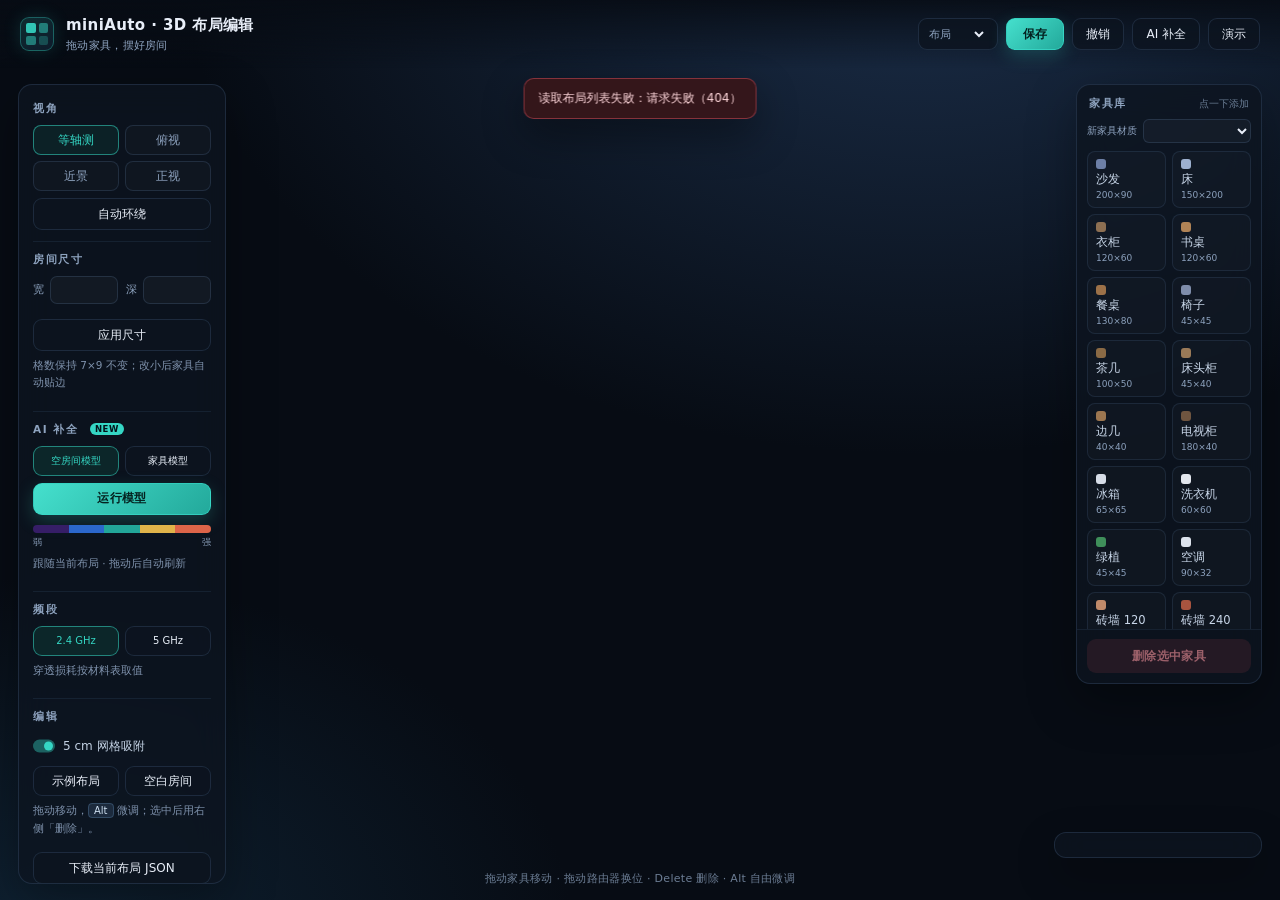
==== 3d-layout-editor/web/index.html @ d8311d0f "feat: floating material card on selected furniture" ====
<!DOCTYPE html>
<html lang="zh-CN">
<head>
<meta charset="utf-8" />
<meta name="viewport" content="width=device-width, initial-scale=1" />
<title>miniAuto · 3D 布局编辑</title>
<link rel="stylesheet" href="./style.css" />
<script type="importmap">
{
  "imports": {
    "three": "./vendor/three.module.js"
  }
}
</script>
</head>
<body>
  <div id="stage"></div>
  <div id="labels"></div>

  <div id="itemCard" class="item-card hidden">
    <div class="item-card-head">
      <b id="itemCardName">—</b>
      <span id="itemCardLoss" class="item-card-loss"></span>
    </div>
    <label class="item-card-row">
      <span>材质</span>
      <select id="itemCardMaterial" aria-label="选中家具材质"></select>
    </label>
  </div>

  <header id="topbar">
    <div class="brand">
      <div class="logo"><i></i><i></i><i></i><i></i></div>
      <div class="brand-text">
        <h1>miniAuto · 3D 布局编辑</h1>
        <p>拖动家具，摆好房间</p>
      </div>
    </div>
    <div class="top-actions">
      <label class="select-wrap">
        <span class="select-label">布局</span>
        <select id="layoutSelect" aria-label="选择布局文件"></select>
      </label>
      <button id="btnSave" class="primary" title="保存到 layout.edited.json（Ctrl+S）">保存</button>
      <button id="btnUndo" class="ghost" title="撤销（Ctrl+Z）">撤销</button>
      <button id="btnAI" class="ghost" title="用 20 个测点让模型补全全图">AI 补全</button>
      <button id="btnPresent" class="ghost" title="隐藏编辑面板，适合投屏">演示</button>
    </div>
  </header>

  <aside id="sidebar">
    <section>
      <h2>视角</h2>
      <div class="view-grid" id="viewGrid">
        <button data-view="iso" class="active">等轴测</button>
        <button data-view="top">俯视</button>
        <button data-view="corner">近景</button>
        <button data-view="front">正视</button>
      </div>
      <button id="btnOrbit" class="wide ghost" title="空格键切换">自动环绕</button>
    </section>

    <section id="roomSection">
      <h2>房间尺寸</h2>
      <div class="field-row">
        <label>宽 <input id="roomWidth" type="number" min="2" max="30" step="0.05" /></label>
        <label>深 <input id="roomDepth" type="number" min="2" max="30" step="0.05" /></label>
      </div>
      <button id="btnRoomApply" class="wide ghost">应用尺寸</button>
      <p class="tip">格数保持 7×9 不变；改小后家具自动贴边</p>
    </section>

    <section id="propSection" class="hidden">
      <h2>选中家具</h2>
      <div class="prop-head"><b id="propName">—</b><span id="propSize"></span></div>
      <div class="field-row">
        <label class="grow">材质<select id="propMaterial"></select></label>
      </div>
      <p class="tip" id="propTip">材质只决定穿透损耗，不改变外观</p>
    </section>

    <section id="aiSection">
      <h2>AI 补全 <span class="ai-badge">NEW</span></h2>
      <div class="edit-row">
        <button id="btnAIEmpty" class="ghost active">空房间模型</button>
        <button id="btnAIFurnished" class="ghost">家具模型</button>
      </div>
      <button id="btnAIRun" class="wide primary">运行模型</button>
      <div class="ai-bar"><i></i><i></i><i></i><i></i><i></i></div>
      <div class="heat-scale"><span>弱</span><span>强</span></div>
      <p class="tip" id="aiStats">跟随当前布局 · 拖动后自动刷新</p>
    </section>

    <section id="bandSection">
      <h2>频段</h2>
      <div class="edit-row">
        <button id="btnBand24" class="ghost active">2.4 GHz</button>
        <button id="btnBand5" class="ghost">5 GHz</button>
      </div>
      <p class="tip">穿透损耗按材料表取值</p>
    </section>

    <section>
      <h2>编辑</h2>
      <label class="switch"><input type="checkbox" id="tgSnap" checked /><span>5 cm 网格吸附</span></label>
      <div class="edit-row">
        <button id="btnDemoLayout" class="ghost">示例布局</button>
        <button id="btnEmptyLayout" class="ghost">空白房间</button>
      </div>
      <p class="tip">拖动移动，<kbd>Alt</kbd> 微调；选中后用右侧「删除」。</p>
      <button id="btnDownload" class="wide ghost">下载当前布局 JSON</button>
    </section>

    <section>
      <h2>图层</h2>
      <label class="switch"><input type="checkbox" id="tgHeat" checked /><span>信号热力图</span></label>
      <label class="switch"><input type="checkbox" id="tgGrid" checked /><span>地面网格</span></label>
      <label class="switch"><input type="checkbox" id="tgLabels" checked /><span>名称标签</span></label>
      <label class="switch"><input type="checkbox" id="tgWalls" checked /><span>房间墙体</span></label>
    </section>

    <section id="materialSection">
      <h2>障碍物衰减</h2>
      <details>
        <summary>典型材料衰减表（dB）</summary>
        <table id="materialTable">
          <thead><tr><th>材料</th><th>厚度</th><th>2.4G</th><th>5G</th></tr></thead>
          <tbody></tbody>
        </table>
        <p class="tip">来自团队资料表，仅用于展示相对变化，非实测标定。</p>
      </details>
    </section>

    <section class="legend">
      <h2>图例</h2>
      <div><i class="sw sw-ap"></i>路由器</div>
      <div><i class="sw sw-blocked"></i>家具</div>
      <div class="heat-bar"></div>
      <div class="heat-scale"><span>-60 dBm 弱</span><span>强 -15 dBm</span></div>
      <p class="tip" id="heatStats">简化物理模型，非实测标定</p>
    </section>
  </aside>

  <aside id="library">
    <div class="lib-head">
      <h2>家具库</h2>
      <span>点一下添加</span>
    </div>
    <div class="lib-material">
      <label for="libMaterial">新家具材质</label>
      <select id="libMaterial"></select>
    </div>
    <div class="lib-list" id="libList"></div>
    <div class="lib-foot">
      <button id="btnDelete" class="danger" disabled>删除选中家具</button>
    </div>
  </aside>

  <div id="hud" class="panel"></div>

  <div id="hint">拖动家具移动 · 拖动路由器换位 · Delete 删除 · Alt 自由微调</div>

  <div id="presentLegend">
    <div class="present-title">信号覆盖</div>
    <div class="heat-bar"></div>
    <div class="heat-scale"><span>-60 dBm 弱</span><span>强 -15 dBm</span></div>
    <div class="present-stats" id="presentStats">—</div>
  </div>

  <div id="presentAiLegend">
    <div class="present-title">AI 补全 · 64×76 五档</div>
    <div class="ai-bar"><i></i><i></i><i></i><i></i><i></i></div>
    <div class="heat-scale"><span>弱</span><span>强</span></div>
    <div class="present-stats" id="presentAiStats">—</div>
  </div>

  <div id="tooltip"></div>
  <div id="notice" class="hidden"></div>
  <div id="toast" class="hidden"></div>

  <div id="loading">
    <div class="spinner"></div>
    <span>正在构建立体房间…</span>
  </div>

  <script type="module" src="./app.js"></script>
</body>
</html>
---- 3d-layout-editor/web/style.css ----
:root {
  --bg: #070c14;
  --panel: rgba(13, 20, 32, 0.8);
  --panel-strong: rgba(10, 16, 27, 0.92);
  --line: rgba(122, 170, 224, 0.16);
  --line-strong: rgba(122, 170, 224, 0.3);
  --text: #e8eef8;
  --muted: #8ea3bf;
  --accent: #35d6c4;
  --blue: #5aa9ff;
  --danger: #ff5d6c;
  --amber: #f5b95c;
}

* { box-sizing: border-box; }

html, body {
  height: 100%;
  margin: 0;
  overflow: hidden;
}

body {
  background:
    radial-gradient(1200px 820px at 72% -6%, #1b2e49 0%, rgba(27, 46, 73, 0) 62%),
    radial-gradient(900px 620px at 4% 104%, #0f2233 0%, rgba(15, 34, 51, 0) 58%),
    #070c14;
  color: var(--text);
  font-family: "Microsoft YaHei UI", "Microsoft YaHei", "PingFang SC", system-ui, -apple-system, sans-serif;
  -webkit-font-smoothing: antialiased;
  user-select: none;
}

button, select { font-family: inherit; }

#stage { position: fixed; inset: 0; }
.scene-canvas { display: block; width: 100%; height: 100%; }

/* ---------- 顶栏 ---------- */

#topbar {
  position: fixed;
  top: 0; left: 0; right: 0;
  height: 68px;
  padding: 0 20px;
  display: flex;
  align-items: center;
  justify-content: space-between;
  gap: 18px;
  z-index: 30;
  background: linear-gradient(180deg, rgba(7, 12, 20, 0.9) 0%, rgba(7, 12, 20, 0.35) 62%, rgba(7, 12, 20, 0) 100%);
  pointer-events: none;
}
#topbar > * { pointer-events: auto; }

.brand { display: flex; align-items: center; gap: 12px; min-width: 0; }

.logo {
  width: 34px; height: 34px;
  display: grid;
  grid-template-columns: 1fr 1fr;
  gap: 3px;
  padding: 5px;
  border-radius: 9px;
  background: linear-gradient(145deg, rgba(53, 214, 196, 0.16), rgba(90, 169, 255, 0.1));
  border: 1px solid rgba(53, 214, 196, 0.35);
  box-shadow: 0 0 18px rgba(53, 214, 196, 0.16);
}
.logo i { display: block; border-radius: 2px; background: var(--accent); opacity: 0.9; }
.logo i:nth-child(2) { opacity: 0.5; }
.logo i:nth-child(3) { opacity: 0.5; }
.logo i:nth-child(4) { opacity: 0.25; }

.brand-text h1 {
  margin: 0;
  font-size: 15px;
  font-weight: 600;
  letter-spacing: 0.4px;
}
.brand-text p {
  margin: 3px 0 0;
  font-size: 11px;
  color: var(--muted);
  letter-spacing: 0.3px;
}

.top-actions { display: flex; align-items: center; gap: 8px; }

.select-wrap {
  display: flex;
  align-items: center;
  gap: 8px;
  height: 32px;
  padding: 0 10px;
  border-radius: 9px;
  background: var(--panel);
  border: 1px solid var(--line);
}
.select-label { font-size: 11px; color: var(--muted); }
#layoutSelect {
  max-width: 230px;
  height: 26px;
  padding: 0 4px;
  border: none;
  outline: none;
  background: transparent;
  color: var(--text);
  font-size: 12px;
  cursor: pointer;
}
#layoutSelect option { background: #101a28; color: var(--text); }

button.ghost {
  height: 32px;
  padding: 0 13px;
  border-radius: 9px;
  background: var(--panel);
  border: 1px solid var(--line);
  color: var(--text);
  font-size: 12px;
  cursor: pointer;
  transition: border-color 0.15s ease, background 0.15s ease, color 0.15s ease;
}
button.ghost:hover { border-color: var(--line-strong); background: rgba(24, 38, 58, 0.9); }
button.ghost.active {
  border-color: rgba(53, 214, 196, 0.55);
  color: var(--accent);
  background: rgba(14, 46, 46, 0.75);
}

button.primary {
  height: 32px;
  padding: 0 16px;
  border-radius: 9px;
  border: 1px solid rgba(53, 214, 196, 0.75);
  background: linear-gradient(135deg, #45e0cd, #23a99b);
  color: #04211f;
  font-size: 12px;
  font-weight: 700;
  letter-spacing: 0.3px;
  cursor: pointer;
  box-shadow: 0 6px 18px rgba(53, 214, 196, 0.22);
  transition: filter 0.15s ease, transform 0.15s ease;
}
button.primary:hover { filter: brightness(1.08); }
button.primary:active { transform: translateY(1px); }

button.danger {
  height: 34px;
  border-radius: 9px;
  border: none;
  background: linear-gradient(135deg, #ff6b7a, #d93b4c);
  color: #ffffff;
  font-size: 12px;
  font-weight: 600;
  letter-spacing: 0.3px;
  cursor: pointer;
  box-shadow: 0 6px 16px rgba(255, 93, 108, 0.24);
  transition: filter 0.15s ease, transform 0.1s ease, background 0.15s ease;
}
button.danger:hover:not(:disabled) { filter: brightness(1.08); }
button.danger:active:not(:disabled) { transform: translateY(1px); }
button.danger:disabled {
  background: rgba(255, 93, 108, 0.1);
  color: rgba(255, 154, 164, 0.55);
  box-shadow: none;
  cursor: not-allowed;
}

.tip {
  margin: 6px 0 8px;
  font-size: 10.5px;
  line-height: 1.65;
  color: rgba(142, 163, 191, 0.88);
}
.tip kbd {
  font-family: inherit;
  padding: 1px 5px;
  border-radius: 4px;
  background: rgba(120, 170, 220, 0.15);
  border: 1px solid rgba(120, 170, 220, 0.25);
  font-size: 10px;
  color: #cfe0f2;
}

/* ---------- 侧栏 ---------- */

#sidebar {
  position: fixed;
  top: 84px; left: 18px;
  width: 208px;
  max-height: calc(100vh - 100px);
  overflow-y: auto;
  scrollbar-width: thin;
  padding: 6px 14px 12px;
  border-radius: 14px;
  background: var(--panel);
  border: 1px solid var(--line);
  backdrop-filter: blur(16px);
  -webkit-backdrop-filter: blur(16px);
  box-shadow: 0 18px 48px rgba(0, 0, 0, 0.34);
  z-index: 25;
}

#sidebar section { padding: 11px 0; border-bottom: 1px solid rgba(122, 170, 224, 0.1); }
#sidebar section:last-child { border-bottom: none; padding-bottom: 2px; }
#sidebar h2 {
  margin: 0 0 9px;
  font-size: 10.5px;
  font-weight: 600;
  letter-spacing: 1.6px;
  color: var(--muted);
  text-transform: uppercase;
}

.view-grid { display: grid; grid-template-columns: 1fr 1fr; gap: 6px; }
.view-grid button {
  height: 30px;
  border-radius: 8px;
  border: 1px solid var(--line);
  background: rgba(255, 255, 255, 0.02);
  color: var(--muted);
  font-size: 11.5px;
  cursor: pointer;
  transition: all 0.14s ease;
}
.view-grid button:hover { color: var(--text); border-color: var(--line-strong); }
.view-grid button.active {
  color: var(--accent);
  border-color: rgba(53, 214, 196, 0.55);
  background: rgba(14, 46, 46, 0.6);
}

button.wide { width: 100%; margin-top: 7px; }

.switch {
  display: flex;
  align-items: center;
  gap: 9px;
  padding: 5px 0;
  font-size: 12px;
  color: #c3d1e3;
  cursor: pointer;
}
.switch input { position: absolute; opacity: 0; width: 0; height: 0; }
.switch span { position: relative; padding-left: 30px; line-height: 16px; }
.switch span::before {
  content: "";
  position: absolute;
  left: 0; top: 50%;
  transform: translateY(-50%);
  width: 22px; height: 13px;
  border-radius: 7px;
  background: rgba(120, 150, 190, 0.24);
  transition: background 0.15s ease;
}
.switch span::after {
  content: "";
  position: absolute;
  left: 2px; top: 50%;
  transform: translateY(-50%);
  width: 9px; height: 9px;
  border-radius: 50%;
  background: #a8b8cc;
  transition: left 0.15s ease, background 0.15s ease;
}
.switch input:checked + span::before { background: rgba(53, 214, 196, 0.4); }
.switch input:checked + span::after { left: 11px; background: var(--accent); }

.heat-bar {
  height: 8px;
  margin: 8px 0 3px;
  border-radius: 4px;
  background: linear-gradient(90deg, #461246, #8c1950, #d22d46, #f07837, #f5c84b, #82e178, #35d6c4, #d2fff5);
  opacity: 0.9;
}
.heat-scale {
  display: flex;
  justify-content: space-between;
  font-size: 9px;
  color: var(--muted);
}

.ai-badge {
  display: inline-block;
  margin-left: 6px;
  padding: 1px 5px;
  border-radius: 999px;
  font-size: 8.5px;
  font-weight: 700;
  letter-spacing: 0.06em;
  color: #04121a;
  background: var(--accent);
  vertical-align: 1px;
}
.ai-bar {
  display: flex;
  height: 8px;
  margin: 10px 0 3px;
  border-radius: 4px;
  overflow: hidden;
  opacity: 0.92;
}
.ai-bar i { flex: 1; }
.ai-bar i:nth-child(1) { background: #3b1f6e; }
.ai-bar i:nth-child(2) { background: #2f6fdb; }
.ai-bar i:nth-child(3) { background: #25b3a4; }
.ai-bar i:nth-child(4) { background: #f2c14e; }
.ai-bar i:nth-child(5) { background: #ef6c4d; }

#aiSection .edit-row button,
#bandSection .edit-row button {
  font-size: 10px;
  white-space: nowrap;
  padding-left: 4px;
  padding-right: 4px;
}

#materialSection table {
  width: 100%;
  border-collapse: collapse;
  font-size: 9px;
  margin-top: 4px;
}
#materialSection th,
#materialSection td {
  padding: 3px;
  border-bottom: 1px solid var(--line);
  text-align: right;
}
#materialSection th:first-child,
#materialSection td:first-child {
  text-align: left;
}
#materialSection th {
  color: var(--muted);
  font-weight: 500;
}
#materialSection summary {
  cursor: pointer;
  font-size: 10px;
  color: var(--muted);
}

/* ---------- 房间尺寸 / 选中家具 ---------- */

#roomSection .field-row,
#propSection .field-row {
  display: flex;
  gap: 8px;
  margin-bottom: 8px;
}
#roomSection label,
#propSection label {
  display: flex;
  align-items: center;
  gap: 6px;
  flex: 1;
  min-width: 0;
  font-size: 10.5px;
  color: var(--muted);
  white-space: nowrap;
}
#roomSection input {
  flex: 1;
  width: 0;
  min-width: 0;
  height: 28px;
  padding: 0 7px;
  border-radius: 7px;
  border: 1px solid var(--line);
  background: rgba(255, 255, 255, 0.03);
  color: var(--text);
  font-family: inherit;
  font-size: 11.5px;
}
#roomSection input:focus {
  outline: none;
  border-color: var(--accent);
}
#roomSection input::-webkit-outer-spin-button,
#roomSection input::-webkit-inner-spin-button {
  margin-left: 2px;
}
#propSection .prop-head {
  display: flex;
  align-items: baseline;
  justify-content: space-between;
  gap: 8px;
  margin-bottom: 8px;
}
#propSection .prop-head b {
  font-size: 12.5px;
  color: var(--text);
  overflow: hidden;
  text-overflow: ellipsis;
  white-space: nowrap;
}
#propSection .prop-head span {
  flex: none;
  font-size: 9.5px;
  color: var(--muted);
}
#propSection select {
  flex: 1;
  min-width: 0;
  height: 28px;
  padding: 0 5px;
  border-radius: 7px;
  border: 1px solid var(--line);
  background: rgba(255, 255, 255, 0.03);
  color: var(--text);
  font-family: inherit;
  font-size: 10.5px;
}
#propSection select:focus {
  outline: none;
  border-color: var(--accent);
}
#propSection select option {
  background: #101a2a;
  color: var(--text);
}

.legend div {
  display: flex;
  align-items: center;
  gap: 8px;
  padding: 3px 0;
  font-size: 11.5px;
  color: #b6c6da;
}
.sw { display: inline-block; width: 9px; height: 9px; border-radius: 2px; }
.sw-ap { background: var(--accent); box-shadow: 0 0 8px rgba(53, 214, 196, 0.8); border-radius: 50%; }
.sw-start { background: var(--blue); border-radius: 50%; }
.sw-route { background: linear-gradient(90deg, #3ee7d2, #1b7a72); height: 3px; border-radius: 2px; }
.sw-stop { background: rgba(53, 214, 196, 0.55); border-radius: 50%; }
.sw-blocked { background: repeating-linear-gradient(45deg, rgba(255, 255, 255, 0.9) 0 2px, transparent 2px 4px); border: 1px solid rgba(255, 255, 255, 0.35); }

/* ---------- 家具库 ---------- */

#library {
  position: fixed;
  top: 84px; right: 18px;
  width: 186px;
  max-height: calc(100vh - 300px);
  display: flex;
  flex-direction: column;
  border-radius: 14px;
  background: var(--panel);
  border: 1px solid var(--line);
  backdrop-filter: blur(16px);
  -webkit-backdrop-filter: blur(16px);
  box-shadow: 0 18px 48px rgba(0, 0, 0, 0.34);
  z-index: 25;
  overflow: hidden;
}

.lib-head {
  display: flex;
  align-items: baseline;
  justify-content: space-between;
  gap: 8px;
  padding: 12px 12px 8px;
}
.lib-head h2 {
  margin: 0;
  font-size: 10.5px;
  font-weight: 600;
  letter-spacing: 1.6px;
  color: var(--muted);
  text-transform: uppercase;
}
.lib-head span { font-size: 9.5px; color: rgba(142, 163, 191, 0.72); white-space: nowrap; }

.lib-material {
  display: flex;
  align-items: center;
  gap: 6px;
  padding: 0 10px 8px;
  font-size: 9.5px;
  color: var(--muted);
}
.lib-material label {
  flex: none;
  white-space: nowrap;
}
.lib-material select {
  flex: 1;
  min-width: 0;
  height: 24px;
  padding: 0 4px;
  border-radius: 6px;
  border: 1px solid var(--line);
  background: rgba(255, 255, 255, 0.03);
  color: var(--text);
  font-family: inherit;
  font-size: 9.5px;
}
.lib-material select:focus {
  outline: none;
  border-color: var(--accent);
}
.lib-material select option {
  background: #101a2a;
  color: var(--text);
}

.lib-list {
  flex: 1 1 auto;
  min-height: 0;
  display: grid;
  grid-template-columns: 1fr 1fr;
  gap: 6px;
  padding: 0 10px 12px;
  overflow-y: auto;
}
.lib-list::-webkit-scrollbar { width: 6px; }
.lib-list::-webkit-scrollbar-thumb { background: rgba(120, 170, 220, 0.2); border-radius: 3px; }

.lib-foot {
  flex: 0 0 auto;
  padding: 9px 10px 10px;
  border-top: 1px solid rgba(122, 170, 224, 0.1);
}
.lib-foot button { width: 100%; }

.lib-item {
  display: flex;
  flex-direction: column;
  align-items: flex-start;
  gap: 3px;
  padding: 7px 8px;
  border-radius: 8px;
  border: 1px solid rgba(122, 170, 224, 0.12);
  background: rgba(255, 255, 255, 0.02);
  color: #c8d6e8;
  font-family: inherit;
  cursor: pointer;
  text-align: left;
  transition: border-color 0.14s ease, background 0.14s ease, transform 0.1s ease;
}
.lib-item:hover {
  border-color: rgba(53, 214, 196, 0.5);
  background: rgba(14, 46, 46, 0.55);
}
.lib-item:active { transform: scale(0.97); }
.lib-item i { display: block; width: 10px; height: 10px; border-radius: 3px; }
.lib-item span { font-size: 11.5px; font-weight: 500; }
.lib-item em {
  font-style: normal;
  font-size: 9px;
  color: var(--muted);
  font-variant-numeric: tabular-nums;
}

/* ---------- HUD ---------- */

#hud {
  position: fixed;
  right: 18px; bottom: 42px;
  min-width: 208px;
  padding: 12px 14px;
  border-radius: 12px;
  background: var(--panel);
  border: 1px solid var(--line);
  backdrop-filter: blur(16px);
  -webkit-backdrop-filter: blur(16px);
  box-shadow: 0 16px 40px rgba(0, 0, 0, 0.3);
  z-index: 25;
  font-size: 11.5px;
}
#hud .hud-title {
  font-size: 10px;
  letter-spacing: 1.4px;
  color: var(--muted);
  margin-bottom: 8px;
  text-transform: uppercase;
}
#hud .row { display: flex; justify-content: space-between; gap: 14px; padding: 2.5px 0; color: #b9c8db; }
#hud .row b { color: var(--text); font-weight: 600; font-variant-numeric: tabular-nums; }
#hud .row .ok { color: var(--accent); }
#hud .row .bad { color: var(--danger); }

#hint {
  position: fixed;
  left: 50%; bottom: 14px;
  transform: translateX(-50%);
  font-size: 11px;
  color: rgba(142, 163, 191, 0.75);
  letter-spacing: 0.3px;
  white-space: nowrap;
  pointer-events: none;
  z-index: 20;
}

/* ---------- 标签 ---------- */

#labels {
  position: fixed;
  inset: 0;
  overflow: hidden;
  pointer-events: none;
  z-index: 15;
}

.tag {
  position: absolute;
  top: 0; left: 0;
  display: inline-flex;
  align-items: baseline;
  gap: 5px;
  padding: 3px 7px 3px;
  border-radius: 7px;
  background: rgba(8, 14, 24, 0.74);
  border: 1px solid rgba(120, 170, 220, 0.2);
  box-shadow: 0 6px 18px rgba(0, 0, 0, 0.32);
  font-size: 10.5px;
  line-height: 1;
  white-space: nowrap;
  backdrop-filter: blur(6px);
  -webkit-backdrop-filter: blur(6px);
  transition: opacity 0.15s ease;
  will-change: transform;
}
.tag-title { font-weight: 600; color: #dfeaf8; }
.tag-sub { font-size: 9.5px; color: var(--muted); font-variant-numeric: tabular-nums; }
.tag-furniture {
  flex-direction: column;
  align-items: flex-start;
  gap: 2px;
  line-height: 1.2;
}
.tag-furniture .tag-sub { font-size: 9px; color: rgba(176, 198, 224, 0.82); }
.mat-dot {
  display: inline-block;
  width: 7px;
  height: 7px;
  margin-right: 5px;
  border-radius: 2px;
  vertical-align: middle;
  box-shadow: inset 0 0 0 1px rgba(255, 255, 255, 0.18);
}
.tag-ap { border-color: rgba(53, 214, 196, 0.55); background: rgba(6, 28, 28, 0.82); }
.tag-ap .tag-title { color: var(--accent); }
.tag-ap .tag-sub { color: rgba(53, 214, 196, 0.7); }
.tag-start { border-color: rgba(90, 169, 255, 0.5); background: rgba(9, 22, 40, 0.82); }
.tag-start .tag-title { color: var(--blue); }

/* ---------- 选中家具浮动材质卡 ---------- */

.item-card {
  position: fixed;
  z-index: 40;
  transform: translate(-50%, -100%);
  min-width: 190px;
  padding: 8px 10px 9px;
  border-radius: 10px;
  border: 1px solid rgba(120, 190, 255, 0.42);
  background: rgba(9, 18, 30, 0.95);
  box-shadow: 0 12px 28px rgba(0, 0, 0, 0.48);
  transition: opacity 0.12s ease;
}

.item-card::after {
  content: "";
  position: absolute;
  left: 50%;
  bottom: -6px;
  width: 10px;
  height: 10px;
  margin-left: -5px;
  background: rgba(9, 18, 30, 0.95);
  border-right: 1px solid rgba(120, 190, 255, 0.42);
  border-bottom: 1px solid rgba(120, 190, 255, 0.42);
  transform: rotate(45deg);
}

.item-card-head {
  display: flex;
  align-items: baseline;
  justify-content: space-between;
  gap: 10px;
  margin-bottom: 6px;
}

.item-card-head b {
  font-size: 12px;
  font-weight: 600;
  color: #e6f0fb;
}

.item-card-loss {
  font-size: 10px;
  color: #7fb4ff;
  font-variant-numeric: tabular-nums;
}

.item-card-row {
  display: flex;
  align-items: center;
  gap: 6px;
}

.item-card-row > span {
  font-size: 10px;
  color: var(--muted);
}

.item-card select {
  flex: 1;
  height: 26px;
  padding: 0 6px;
  font-size: 11px;
  border-radius: 6px;
  border: 1px solid rgba(120, 190, 255, 0.35);
  background: rgba(16, 30, 48, 0.92);
  color: #dce8f6;
}

.item-card select:focus {
  outline: none;
  border-color: rgba(120, 190, 255, 0.8);
}

.edit-row {
  display: flex;
  gap: 6px;
  margin-top: 7px;
}
.edit-row button { flex: 1; height: 30px; }

#presentLegend {
  display: none;
  position: fixed;
  left: 22px;
  bottom: 22px;
  width: 232px;
  padding: 12px 14px;
  border-radius: 12px;
  background: rgba(8, 14, 24, 0.8);
  border: 1px solid var(--line);
  backdrop-filter: blur(12px);
  -webkit-backdrop-filter: blur(12px);
  box-shadow: 0 16px 40px rgba(0, 0, 0, 0.35);
  z-index: 35;
}
#presentAiLegend {
  display: none;
  position: fixed;
  left: 22px;
  bottom: 22px;
  width: 232px;
  padding: 12px 14px;
  border-radius: 12px;
  background: rgba(8, 14, 24, 0.8);
  border: 1px solid var(--line);
  backdrop-filter: blur(12px);
  -webkit-backdrop-filter: blur(12px);
  box-shadow: 0 16px 40px rgba(0, 0, 0, 0.35);
  z-index: 35;
}
body.presenting.ai-presenting #presentLegend { display: none; }
body.presenting.ai-presenting #presentAiLegend { display: block; }

.present-title {
  font-size: 10px;
  letter-spacing: 1.4px;
  color: var(--muted);
  margin-bottom: 6px;
  text-transform: uppercase;
}
.present-stats {
  margin-top: 6px;
  font-size: 11px;
  color: #d5e2f2;
  font-variant-numeric: tabular-nums;
}

body.presenting #sidebar,
body.presenting #library,
body.presenting #hud,
body.presenting #hint,
body.presenting #itemCard,
body.presenting .select-wrap,
body.presenting #btnSave,
body.presenting #btnUndo,
body.presenting #btnShot,
body.presenting .brand-text p {
  display: none !important;
}
body.presenting #presentLegend { display: block; }
body.presenting #topbar { background: none; }

/* ---------- 提示与浮层 ---------- */

#tooltip {
  position: fixed;
  z-index: 60;
  min-width: 176px;
  max-width: 260px;
  padding: 10px 12px;
  border-radius: 10px;
  background: var(--panel-strong);
  border: 1px solid var(--line-strong);
  box-shadow: 0 18px 44px rgba(0, 0, 0, 0.45);
  backdrop-filter: blur(16px);
  -webkit-backdrop-filter: blur(16px);
  pointer-events: none;
  opacity: 0;
  transform: translateY(4px);
  transition: opacity 0.12s ease, transform 0.12s ease;
}
#tooltip.show { opacity: 1; transform: translateY(0); }
.tt-title {
  display: flex;
  align-items: center;
  gap: 8px;
  font-size: 12.5px;
  font-weight: 600;
  margin-bottom: 7px;
  color: var(--text);
}
.tt-badge {
  font-size: 9.5px;
  font-weight: 500;
  padding: 2px 6px;
  border-radius: 5px;
  letter-spacing: 0.4px;
}
.tt-badge.ok { color: var(--accent); background: rgba(53, 214, 196, 0.14); }
.tt-badge.bad { color: var(--danger); background: rgba(255, 93, 108, 0.14); }
.tt-grid {
  display: grid;
  grid-template-columns: auto 1fr;
  gap: 3px 12px;
  font-size: 11px;
}
.tt-grid span { color: var(--muted); }
.tt-grid b { color: #d5e2f2; font-weight: 500; font-variant-numeric: tabular-nums; }

#notice {
  position: fixed;
  top: 78px; left: 50%;
  transform: translateX(-50%);
  max-width: min(720px, calc(100vw - 40px));
  padding: 10px 14px;
  border-radius: 10px;
  background: rgba(56, 22, 26, 0.92);
  border: 1px solid rgba(255, 93, 108, 0.4);
  color: #ffd7db;
  font-size: 12px;
  line-height: 1.6;
  z-index: 40;
  box-shadow: 0 16px 40px rgba(0, 0, 0, 0.4);
  backdrop-filter: blur(12px);
}
#notice.warn {
  background: rgba(48, 36, 12, 0.92);
  border-color: rgba(245, 185, 92, 0.4);
  color: #ffe6bd;
}
#notice button {
  margin-left: 8px;
  border: 1px solid currentColor;
  background: transparent;
  color: inherit;
  border-radius: 6px;
  padding: 2px 9px;
  font-size: 11px;
  cursor: pointer;
}

#toast {
  position: fixed;
  left: 50%; bottom: 52px;
  transform: translateX(-50%) translateY(8px);
  padding: 8px 16px;
  border-radius: 9px;
  background: var(--panel-strong);
  border: 1px solid var(--line-strong);
  font-size: 12px;
  color: var(--text);
  z-index: 50;
  opacity: 0;
  transition: opacity 0.18s ease, transform 0.18s ease;
  pointer-events: none;
}
#toast.show { opacity: 1; transform: translateX(-50%) translateY(0); }

#loading {
  position: fixed;
  inset: 0;
  display: flex;
  flex-direction: column;
  align-items: center;
  justify-content: center;
  gap: 16px;
  background: rgba(7, 12, 20, 0.72);
  z-index: 80;
  font-size: 12px;
  color: var(--muted);
  backdrop-filter: blur(4px);
  transition: opacity 0.25s ease;
}
#loading.hidden { opacity: 0; pointer-events: none; }
.spinner {
  width: 26px; height: 26px;
  border-radius: 50%;
  border: 2px solid rgba(53, 214, 196, 0.2);
  border-top-color: var(--accent);
  animation: spin 0.8s linear infinite;
}
@keyframes spin { to { transform: rotate(360deg); } }

.hidden { display: none !important; }

@media (max-width: 1100px) {
  #library { width: 158px; }
  .lib-item em { display: none; }
}

@media (max-width: 900px) {
  #sidebar { width: 176px; padding: 4px 11px 10px; }
  #hud { display: none; }
  #library { display: none; }
  .brand-text p { display: none; }
  #layoutSelect { max-width: 140px; }
}
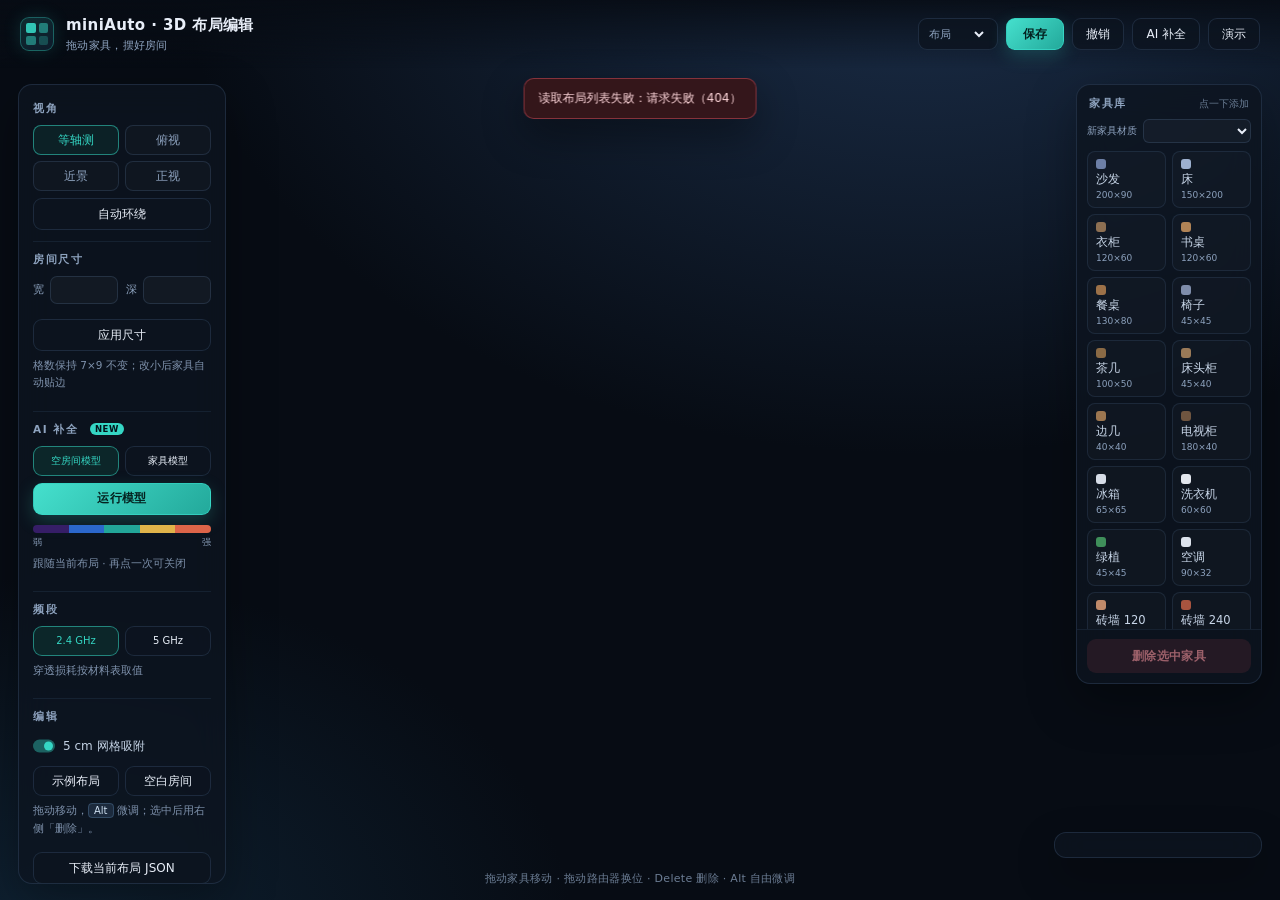
==== commit a71d7868: "feat: toggle AI overlay off and restore the physics heatmap" ====
--- a/3d-layout-editor/web/index.html
+++ b/3d-layout-editor/web/index.html
@@ -73,10 +73,7 @@
     <section id="propSection" class="hidden">
       <h2>选中家具</h2>
       <div class="prop-head"><b id="propName">—</b><span id="propSize"></span></div>
-      <div class="field-row">
-        <label class="grow">材质<select id="propMaterial"></select></label>
-      </div>
-      <p class="tip" id="propTip">材质只决定穿透损耗，不改变外观</p>
+      <p class="tip" id="propTip">材质在家具上方的卡片里切换</p>
     </section>
 
     <section id="aiSection">
@@ -88,7 +85,7 @@
       <button id="btnAIRun" class="wide primary">运行模型</button>
       <div class="ai-bar"><i></i><i></i><i></i><i></i><i></i></div>
       <div class="heat-scale"><span>弱</span><span>强</span></div>
-      <p class="tip" id="aiStats">跟随当前布局 · 拖动后自动刷新</p>
+      <p class="tip" id="aiStats">跟随当前布局 · 再点一次可关闭</p>
     </section>
 
     <section id="bandSection">
--- a/3d-layout-editor/web/style.css
+++ b/3d-layout-editor/web/style.css
@@ -649,6 +649,16 @@
 
 /* ---------- 选中家具浮动材质卡 ---------- */
 
+#btnAIRun.is-stop {
+  background: rgba(255, 255, 255, 0.08);
+  border: 1px solid rgba(255, 255, 255, 0.2);
+  color: #cfd8e3;
+}
+
+.tag-hidden {
+  display: none !important;
+}
+
 .item-card {
   position: fixed;
   z-index: 40;
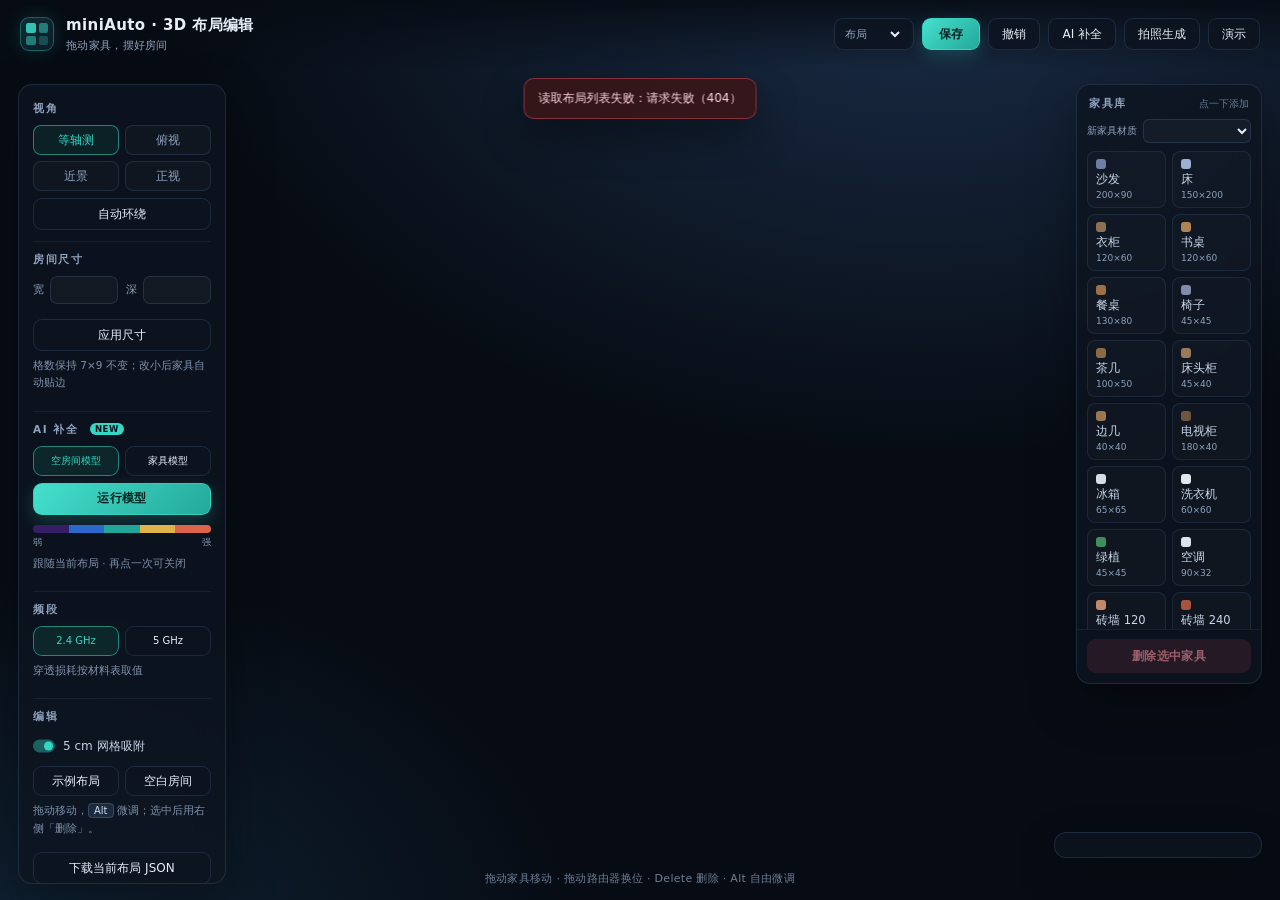
==== commit 502be0fd: "feat: 拍照识别生成 3D 布局 - 上传/拍摄房间照片，外接视觉模型识别家具并自动生成布局 - 新增 recognize.py（调用 DashScope qwen3-vl-plus） - 新增 " ====
--- a/3d-layout-editor/web/index.html
+++ b/3d-layout-editor/web/index.html
@@ -44,6 +44,8 @@
       <button id="btnSave" class="primary" title="保存到 layout.edited.json（Ctrl+S）">保存</button>
       <button id="btnUndo" class="ghost" title="撤销（Ctrl+Z）">撤销</button>
       <button id="btnAI" class="ghost" title="用 20 个测点让模型补全全图">AI 补全</button>
+      <button id="btnPhoto" class="ghost" title="拍照或上传房间照片，AI 识别家具并自动生成布局">拍照生成</button>
+      <input type="file" id="photoInput" accept="image/*" hidden />
       <button id="btnPresent" class="ghost" title="隐藏编辑面板，适合投屏">演示</button>
     </div>
   </header>
@@ -113,7 +115,10 @@
       <label class="switch"><input type="checkbox" id="tgHeat" checked /><span>信号热力图</span></label>
       <label class="switch"><input type="checkbox" id="tgGrid" checked /><span>地面网格</span></label>
       <label class="switch"><input type="checkbox" id="tgLabels" checked /><span>名称标签</span></label>
+      <label class="switch sub"><input type="checkbox" id="tgLabelName" checked /><span>家具名称</span></label>
+      <label class="switch sub"><input type="checkbox" id="tgLabelLoss" checked /><span>衰减率</span></label>
       <label class="switch"><input type="checkbox" id="tgWalls" checked /><span>房间墙体</span></label>
+      <p class="tip">家具名称 / 衰减率可单独隐藏，精简标签显示</p>
     </section>
 
     <section id="materialSection">
@@ -175,6 +180,15 @@
   <div id="notice" class="hidden"></div>
   <div id="toast" class="hidden"></div>
 
+  <div id="photoWelcome" class="photo-welcome hidden">
+    <div class="photo-welcome-card">
+      <h2>拍照生成 3D 布局</h2>
+      <p>拍一张或上传一张房间照片，AI 自动识别家具并生成立体布局</p>
+      <button id="btnPhotoWelcome" class="primary" type="button">拍照 / 上传照片</button>
+      <button id="btnPhotoSkip" class="ghost" type="button">先用样例布局</button>
+    </div>
+  </div>
+
   <div id="loading">
     <div class="spinner"></div>
     <span>正在构建立体房间…</span>
--- a/3d-layout-editor/web/style.css
+++ b/3d-layout-editor/web/style.css
@@ -266,12 +266,13 @@
 }
 .switch input:checked + span::before { background: rgba(53, 214, 196, 0.4); }
 .switch input:checked + span::after { left: 11px; background: var(--accent); }
+.switch.sub { padding-left: 16px; }
 
 .heat-bar {
   height: 8px;
   margin: 8px 0 3px;
   border-radius: 4px;
-  background: linear-gradient(90deg, #461246, #8c1950, #d22d46, #f07837, #f5c84b, #82e178, #35d6c4, #d2fff5);
+  background: linear-gradient(90deg, #3b1f6e, #2f6fdb, #25b3a4, #f2c14e, #ef6c4d, #e64238);
   opacity: 0.9;
 }
 .heat-scale {
@@ -618,8 +619,6 @@
   font-size: 10.5px;
   line-height: 1;
   white-space: nowrap;
-  backdrop-filter: blur(6px);
-  -webkit-backdrop-filter: blur(6px);
   transition: opacity 0.15s ease;
   will-change: transform;
 }
@@ -632,6 +631,12 @@
   line-height: 1.2;
 }
 .tag-furniture .tag-sub { font-size: 9px; color: rgba(176, 198, 224, 0.82); }
+
+/* 标签精简：可单独隐藏家具名称 / 衰减率 */
+body.hide-label-name .tag-furniture .tag-title { display: none; }
+body.hide-label-loss .tag-furniture .tag-sub { display: none; }
+/* 名称与衰减率都关闭时，整个家具标签不再显示，避免残留空黑块 */
+body.hide-label-name.hide-label-loss .tag-furniture { display: none; }
 .mat-dot {
   display: inline-block;
   width: 7px;
@@ -923,6 +928,47 @@
 }
 @keyframes spin { to { transform: rotate(360deg); } }
 
+.photo-welcome {
+  position: fixed;
+  inset: 0;
+  display: flex;
+  align-items: center;
+  justify-content: center;
+  background: rgba(7, 12, 20, 0.7);
+  backdrop-filter: blur(5px);
+  z-index: 90;
+}
+.photo-welcome-card {
+  width: min(420px, 90vw);
+  padding: 34px 30px;
+  text-align: center;
+  background: var(--panel-strong);
+  border: 1px solid var(--line-strong);
+  border-radius: 16px;
+  box-shadow: 0 24px 70px rgba(0, 0, 0, 0.55);
+}
+.photo-welcome-card h2 {
+  margin: 0 0 10px;
+  font-size: 20px;
+  font-weight: 600;
+  letter-spacing: 0.4px;
+}
+.photo-welcome-card p {
+  margin: 0 0 22px;
+  font-size: 13px;
+  color: var(--muted);
+  line-height: 1.7;
+}
+.photo-welcome-card button {
+  display: block;
+  width: 100%;
+  height: auto;
+  padding: 13px 16px;
+  margin: 0 auto;
+  font-size: 14px;
+}
+.photo-welcome-card button.primary { margin-bottom: 10px; }
+
 .hidden { display: none !important; }
 
 @media (max-width: 1100px) {
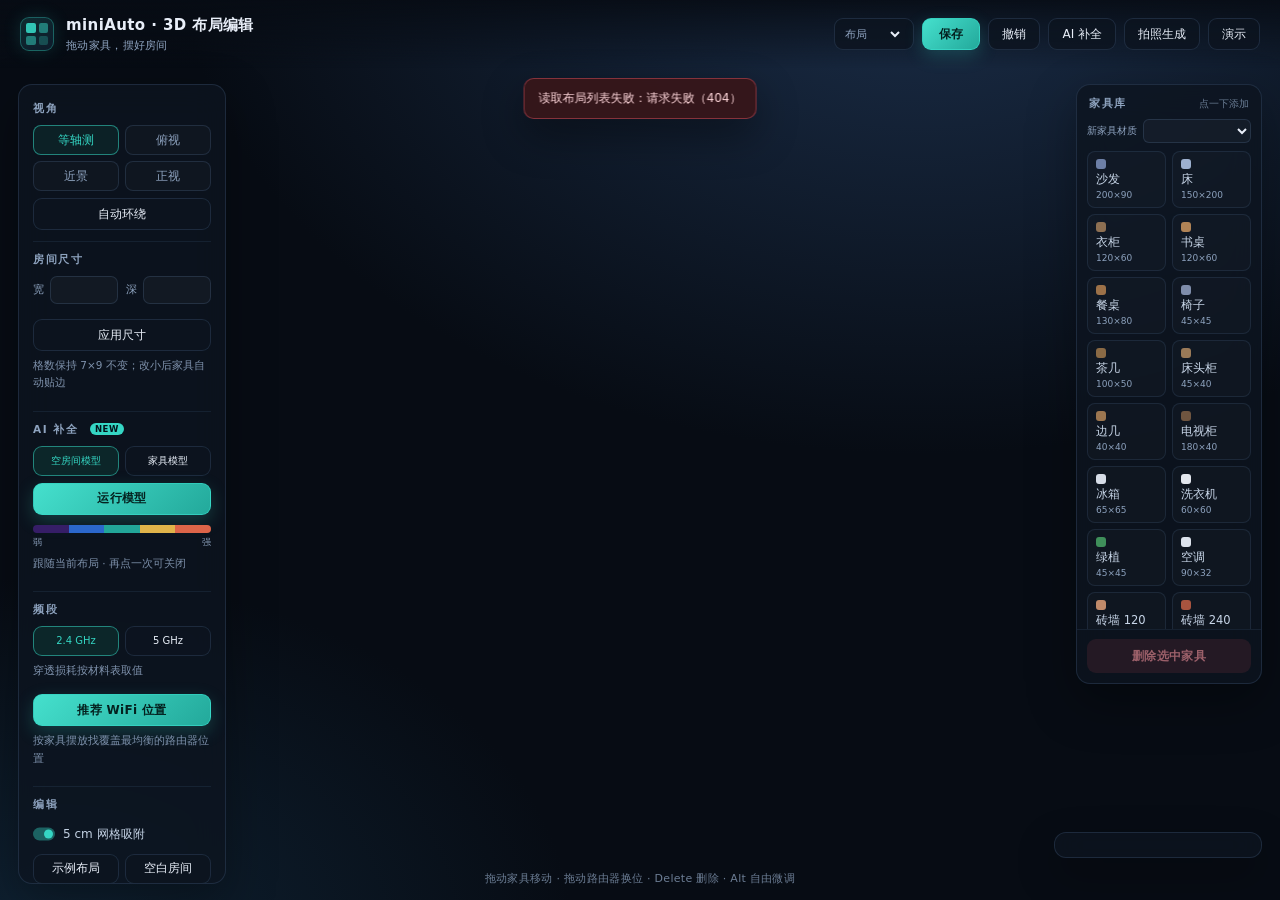
==== commit 95b7e547: "feat: 推荐 WiFi 路由器最佳位置 家具摆好后，一键计算覆盖最好的路由器位置： - 后端 /api/best-ap 遍历可用格子，复用物理仿真搜索 min_dbm   （最弱信号）最大的位置，" ====
--- a/3d-layout-editor/web/index.html
+++ b/3d-layout-editor/web/index.html
@@ -97,6 +97,8 @@
         <button id="btnBand5" class="ghost">5 GHz</button>
       </div>
       <p class="tip">穿透损耗按材料表取值</p>
+      <button id="btnBestAp" class="wide primary" title="按当前家具摆放，计算覆盖最好的路由器位置">推荐 WiFi 位置</button>
+      <p class="tip" id="bestApTip">按家具摆放找覆盖最均衡的路由器位置</p>
     </section>
 
     <section>
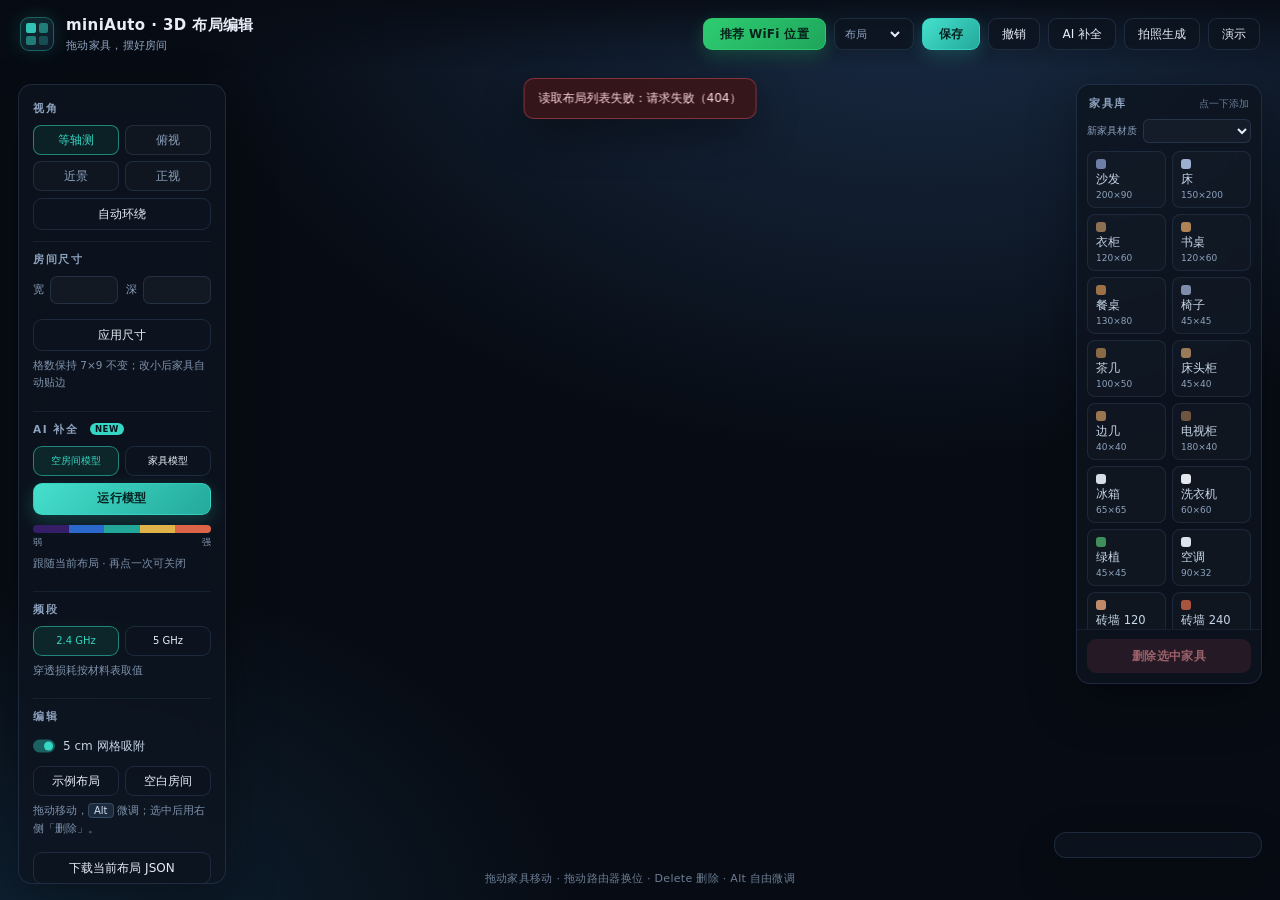
==== commit e23ebf65: "feat: 推荐 WiFi 位置前置为顶部主按钮，并解释推荐理由 - 「推荐 WiFi 位置」提到顶栏最前面，用醒目绿色按钮突出核心功能 - 推荐后在按钮下方弹出说明气泡，列出推荐理由：   位置均衡" ====
--- a/3d-layout-editor/web/index.html
+++ b/3d-layout-editor/web/index.html
@@ -37,6 +37,16 @@
       </div>
     </div>
     <div class="top-actions">
+      <div class="best-ap-wrap">
+        <button id="btnBestAp" class="cta" title="按当前家具摆放，计算覆盖最好的路由器位置">推荐 WiFi 位置</button>
+        <div id="bestApPop" class="best-pop hidden">
+          <div class="best-pop-head">
+            <b>为什么推荐这里</b>
+            <button id="bestApPopClose" class="ghost small" title="关闭">✕</button>
+          </div>
+          <ul id="bestApReasons"></ul>
+        </div>
+      </div>
       <label class="select-wrap">
         <span class="select-label">布局</span>
         <select id="layoutSelect" aria-label="选择布局文件"></select>
@@ -97,8 +107,6 @@
         <button id="btnBand5" class="ghost">5 GHz</button>
       </div>
       <p class="tip">穿透损耗按材料表取值</p>
-      <button id="btnBestAp" class="wide primary" title="按当前家具摆放，计算覆盖最好的路由器位置">推荐 WiFi 位置</button>
-      <p class="tip" id="bestApTip">按家具摆放找覆盖最均衡的路由器位置</p>
     </section>
 
     <section>
--- a/3d-layout-editor/web/style.css
+++ b/3d-layout-editor/web/style.css
@@ -144,6 +144,53 @@
 }
 button.primary:hover { filter: brightness(1.08); }
 button.primary:active { transform: translateY(1px); }
+
+button.cta {
+  height: 32px;
+  padding: 0 16px;
+  border-radius: 9px;
+  border: 1px solid rgba(46, 204, 113, 0.8);
+  background: linear-gradient(135deg, #2ecc71, #1fa65c);
+  color: #04231a;
+  font-size: 12px;
+  font-weight: 700;
+  letter-spacing: 0.3px;
+  cursor: pointer;
+  box-shadow: 0 6px 18px rgba(46, 204, 113, 0.25);
+  transition: filter 0.15s ease, transform 0.15s ease;
+}
+button.cta:hover { filter: brightness(1.08); }
+button.cta:active { transform: translateY(1px); }
+
+.best-ap-wrap { position: relative; }
+.best-pop {
+  position: absolute;
+  top: 40px;
+  left: 0;
+  z-index: 60;
+  width: 330px;
+  padding: 12px 14px;
+  border-radius: 12px;
+  background: rgba(13, 22, 35, 0.98);
+  border: 1px solid rgba(46, 204, 113, 0.45);
+  box-shadow: 0 12px 32px rgba(0, 0, 0, 0.5);
+}
+.best-pop-head {
+  display: flex;
+  align-items: center;
+  justify-content: space-between;
+  margin-bottom: 8px;
+}
+.best-pop-head b { font-size: 13px; color: #2ecc71; }
+button.small { height: 22px; padding: 0 8px; font-size: 12px; }
+#bestApReasons { margin: 0; padding: 0 0 0 16px; }
+#bestApReasons li {
+  font-size: 12px;
+  line-height: 1.55;
+  color: var(--text);
+  margin: 5px 0;
+}
+#bestApReasons li::marker { color: #2ecc71; }
 
 button.danger {
   height: 34px;
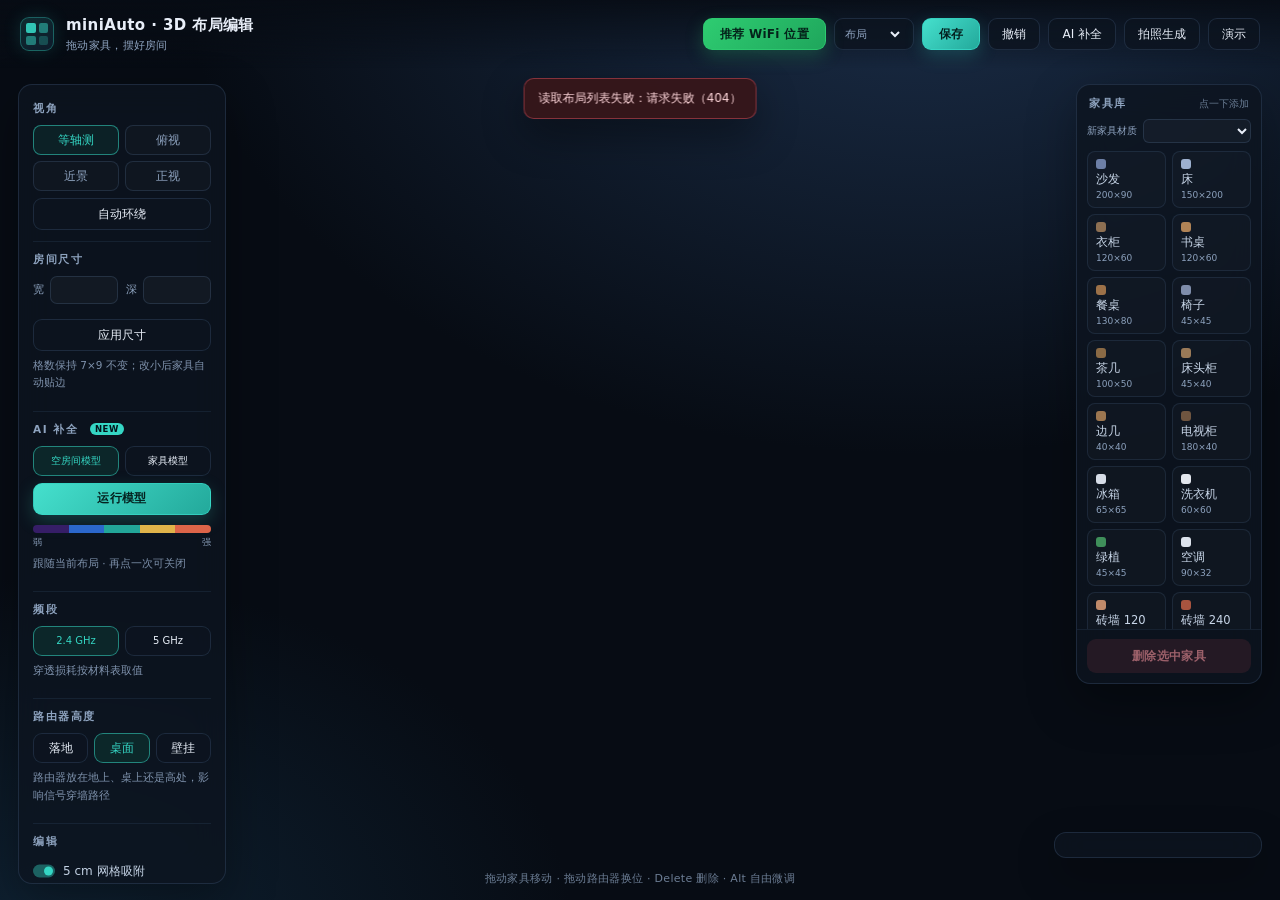
==== commit 7ca46c45: "feat: 家具支持任意角度旋转，路由器高度可调（落地/桌面/壁挂） - Furniture 重构为旋转矩形(cx,cy,w,d,angle)，几何精确（坐标变换） - 信号仿真线段相交、重叠检测、格" ====
--- a/3d-layout-editor/web/index.html
+++ b/3d-layout-editor/web/index.html
@@ -22,10 +22,22 @@
       <b id="itemCardName">—</b>
       <span id="itemCardLoss" class="item-card-loss"></span>
     </div>
+    <div class="item-card-row item-card-size">
+      <label>宽 <input id="itemCardW" type="number" min="20" max="3000" step="1" /> cm</label>
+      <label>深 <input id="itemCardD" type="number" min="20" max="3000" step="1" /> cm</label>
+    </div>
     <label class="item-card-row">
       <span>材质</span>
       <select id="itemCardMaterial" aria-label="选中家具材质"></select>
     </label>
+    <div class="item-card-row item-card-rotate">
+      <span>方向</span>
+      <input id="itemCardAngle" type="number" min="0" max="359" step="15" /> °
+    </div>
+    <div class="item-card-row item-card-actions">
+      <button id="itemCardRotateL" type="button" title="逆时针 15°">↺ 左转</button>
+      <button id="itemCardRotateR" type="button" title="顺时针 15°">↻ 右转</button>
+    </div>
   </div>
 
   <header id="topbar">
@@ -109,6 +121,16 @@
       <p class="tip">穿透损耗按材料表取值</p>
     </section>
 
+    <section id="apHeightSection">
+      <h2>路由器高度</h2>
+      <div class="edit-row">
+        <button id="btnApFloor" class="ghost" data-h="0.5">落地</button>
+        <button id="btnApDesk" class="ghost active" data-h="1.0">桌面</button>
+        <button id="btnApWall" class="ghost" data-h="1.8">壁挂</button>
+      </div>
+      <p class="tip">路由器放在地上、桌上还是高处，影响信号穿墙路径</p>
+    </section>
+
     <section>
       <h2>编辑</h2>
       <label class="switch"><input type="checkbox" id="tgSnap" checked /><span>5 cm 网格吸附</span></label>
--- a/3d-layout-editor/web/style.css
+++ b/3d-layout-editor/web/style.css
@@ -785,6 +785,82 @@
   border-color: rgba(120, 190, 255, 0.8);
 }
 
+.item-card-size {
+  display: flex;
+  gap: 6px;
+  margin-bottom: 6px;
+}
+.item-card-size label {
+  flex: 1;
+  display: flex;
+  align-items: center;
+  gap: 4px;
+  font-size: 10px;
+  color: var(--muted);
+  white-space: nowrap;
+}
+.item-card-size input {
+  flex: 1;
+  width: 100%;
+  min-width: 0;
+  height: 26px;
+  padding: 0 6px;
+  font-size: 11px;
+  border-radius: 6px;
+  border: 1px solid rgba(120, 190, 255, 0.35);
+  background: rgba(16, 30, 48, 0.92);
+  color: #dce8f6;
+  font-variant-numeric: tabular-nums;
+}
+.item-card-size input:focus {
+  outline: none;
+  border-color: rgba(120, 190, 255, 0.8);
+}
+.item-card-actions {
+  margin-top: 6px;
+}
+.item-card-actions button {
+  flex: 1;
+  height: 26px;
+  font-size: 11px;
+  border-radius: 6px;
+  border: 1px solid rgba(120, 190, 255, 0.35);
+  background: rgba(16, 30, 48, 0.92);
+  color: #dce8f6;
+  cursor: pointer;
+  transition: border-color 0.15s ease, background 0.15s ease;
+}
+.item-card-actions button:hover {
+  border-color: rgba(120, 190, 255, 0.8);
+  background: rgba(24, 44, 70, 0.95);
+}
+.item-card-rotate {
+  display: flex;
+  align-items: center;
+  gap: 6px;
+  margin-bottom: 6px;
+  font-size: 10px;
+  color: var(--muted);
+  white-space: nowrap;
+}
+.item-card-rotate input {
+  flex: 1;
+  width: 100%;
+  min-width: 0;
+  height: 26px;
+  padding: 0 6px;
+  font-size: 11px;
+  border-radius: 6px;
+  border: 1px solid rgba(120, 190, 255, 0.35);
+  background: rgba(16, 30, 48, 0.92);
+  color: #dce8f6;
+  font-variant-numeric: tabular-nums;
+}
+.item-card-rotate input:focus {
+  outline: none;
+  border-color: rgba(120, 190, 255, 0.8);
+}
+
 .edit-row {
   display: flex;
   gap: 6px;
